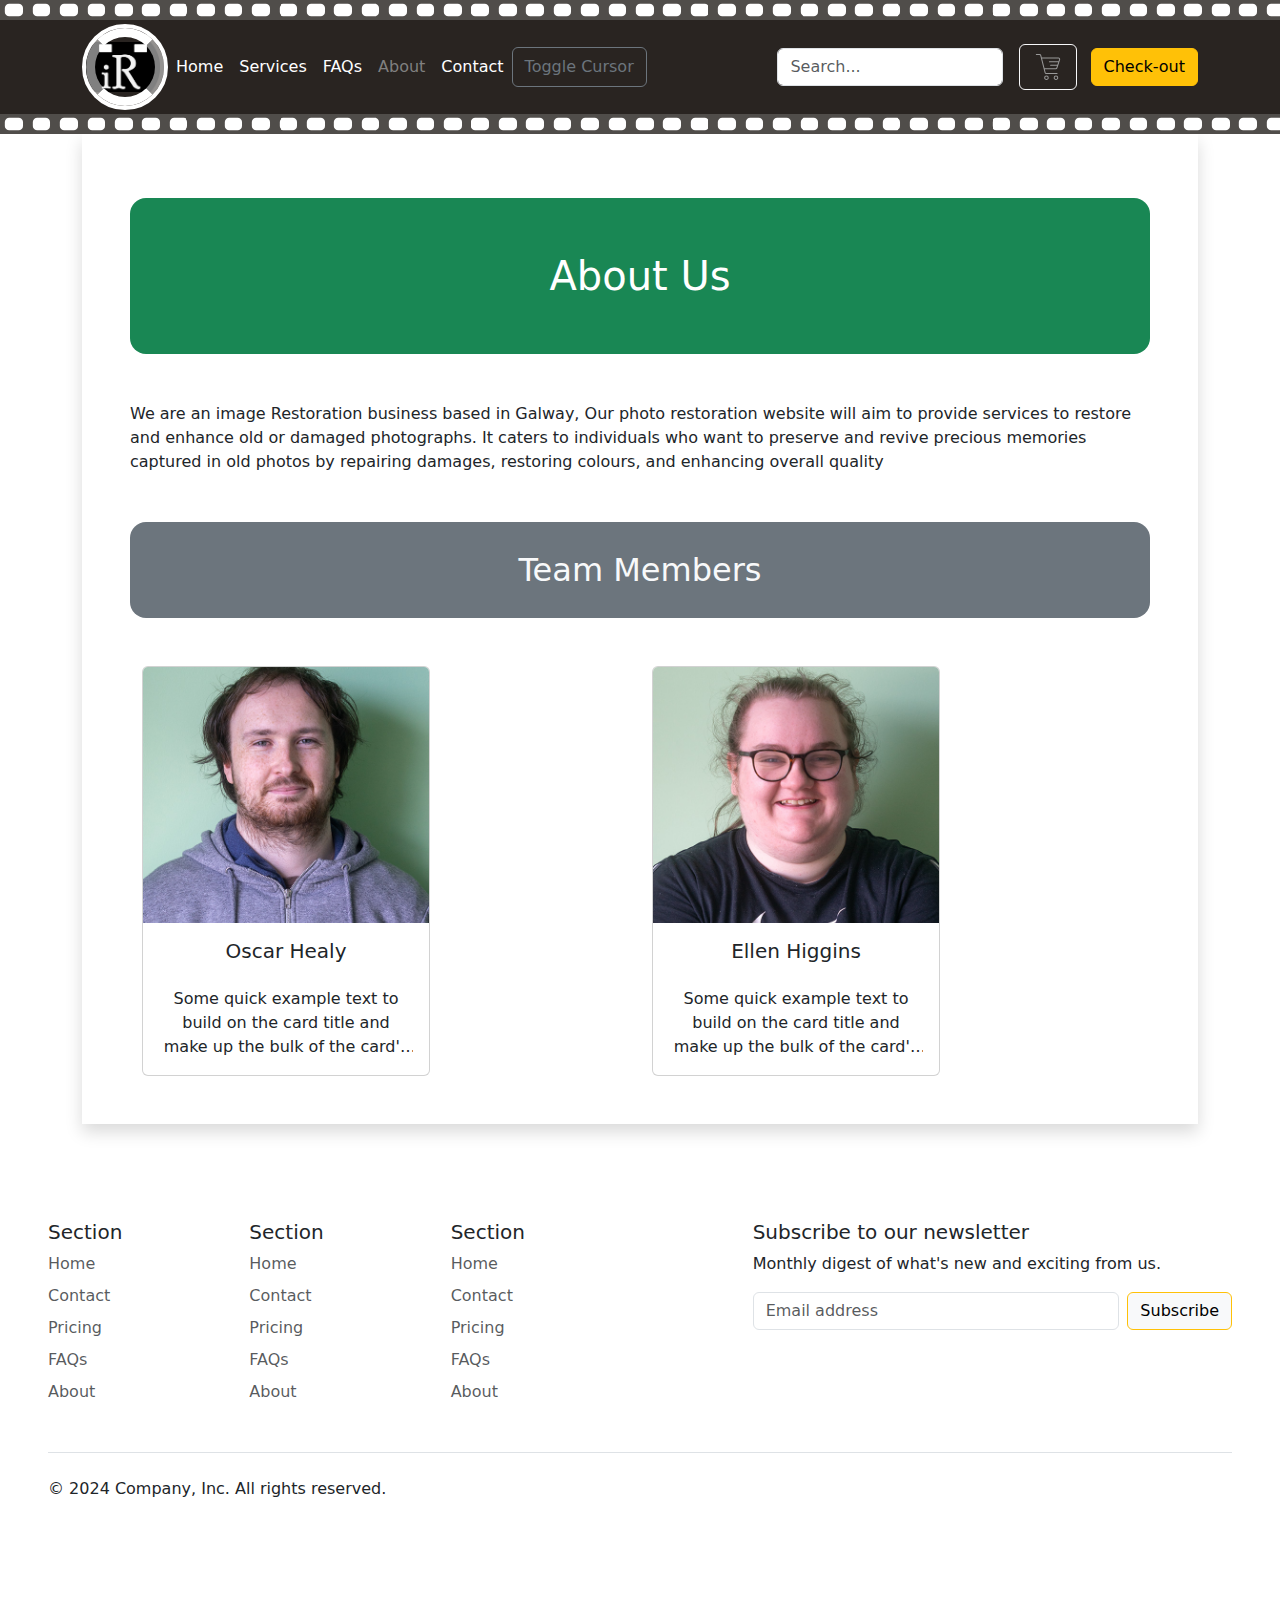
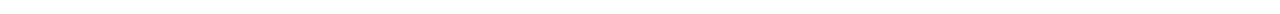
==== About.html @ f8aeedea "changed margin" ====
<!DOCTYPE html>
<html lang="en">

<head>
  <!-- Google tag (gtag.js) -->
  <script async src="https://www.googletagmanager.com/gtag/js?id=G-GV119VCZ6M"></script>
  <script>
    window.dataLayer = window.dataLayer || [];
    function gtag() { dataLayer.push(arguments); }
    gtag('js', new Date());

    gtag('config', 'G-GV119VCZ6M');
  </script>

  <meta charset="UTF-8">
  <meta name="viewport" content="width=device-width, initial-scale=1.0">
  <title>ImageRetold| About</title>
  <script src="https://code.jquery.com/jquery-3.7.1.min.js"
    integrity="sha256-/JqT3SQfawRcv/BIHPThkBvs0OEvtFFmqPF/lYI/Cxo=" crossorigin="anonymous"></script>
  <link href="https://cdn.jsdelivr.net/npm/bootstrap@5.3.3/dist/css/bootstrap.min.css" rel="stylesheet"
    integrity="sha384-QWTKZyjpPEjISv5WaRU9OFeRpok6YctnYmDr5pNlyT2bRjXh0JMhjY6hW+ALEwIH" crossorigin="anonymous">

  <link rel="icon" type="image/x-icon" href="assets/icon.png">
  <link href="styles/custom.css" rel="stylesheet">
</head>

<body>

  <script src="boilerplate/header.js"></script>
  <!-- jquery cursor, canvas -->
  <!-- <script src="scripts/cursor.js"></script>-->
  <canvas id="myCanvas"></canvas>
  <div class="container">
    <main class="bg-white shadow p-5 mb-5">
      <div class="p-5 mb-5 mt-3 bg-success text-white fs-1 text-center rounded-4">
        About Us
      </div class="mt-3">
      <p>We are an image Restoration business based in Galway,

        Our photo restoration website will aim to provide services
        to restore and enhance old or damaged photographs.
        It caters to individuals who want to preserve and revive precious
        memories captured in old photos by
        repairing damages, restoring colours, and enhancing overall quality
      </p>

      <div class="p-4 mb-5 mt-5 bg-secondary text-light fs-2 text-center rounded-4">
        Team Members
      </div>
      <div class="container text-center">
        <div class="row">
          <div class="col-6">
            <div class="card" style="width: 18rem;">
              <img src="assets/DSC00307.jpg" class="card-img-top" alt="...">
              <h5 class="card-title mt-3">Oscar Healy</h5>
              <div class="card-body">
                <p class="card-text">Some quick example text to build on the card title and make up the bulk of the
                  card's content.</p>
              </div>
            </div>
          </div>
          <div class="col">
            <div class="col-6">
              <div class="card" style="width: 18rem;">
                <img src="assets/DSC00306.jpg" class="card-img-top" alt="...">
                <h5 class="card-title mt-3">Ellen Higgins</h5>
                <div class="card-body">
                  <p class="card-text">Some quick example text to build on the card title and make up the bulk of the
                    card's content.</p>
                </div>
          </div>
        </div>
      </div>
     
        


    </main>
    <side class="bg-dark"></side>


  </div>


  <script src="boilerplate/footer.js"></script>

</body>

</html>
---- styles/custom.css ----
:root {
  /* colours */
  --col_film: #292421;
  --col_filmEdge: #3e3a37;
  --col_light: rgba(255,255,255,1);
  --col_lightAlt: rgba(255,255,255,.5);
  /* gradients */
  --col_grad: linear-gradient(to bottom, #ff8a00, #da1b60); 
  /* logo size */
  --size_logo: 50px;
  --size_lRim: 60px;  
  --size_lStroke: 4px;
  --size_lStroke2: 9px;
  --logoMargin: 14px; 

  /* disable horizonal scrolling */
  max-width: 100%;
  overflow-x: hidden;
} 
/* trouble shooting css */
.border {
  border: solid 1px red;
}
main{
  min-height: 80vh;
}
#cart{
  filter: invert(40%);
}
canvas{
  position: absolute;
  z-index: 999;
  pointer-events: none;
}

.sprocket {
  background-image: url(../assets/sprocket.svg);
  background-color: var(--col_filmEdge);
  background-repeat: space;
  animation: sprockets 2s linear infinite;
  opacity: .9;
  width: 105%;
  height: 20px;
  margin-left: -27px;
}

header {
  background-color: var(--col_film);
}
li:hover{
  opacity: .5;
}
li:active{
  border-radius: 25px;
  background: linear-gradient(
    45deg,
    hsla(168, 85%, 52%, 0.5),
    hsla(263, 88%, 45%, 0.5) 100%
  );
}
.logoRing3 {
  display: inline-flex;
  border: solid var(--size_lStroke) var(--col_light);
  border-radius: 50%;
}

.logoRing2 {
  border: var(--size_lStroke2) solid var(--col_lightAlt);
  border-top: var(--size_lStroke2) solid var(--col_light);
  border-bottom: var(--size_lStroke2) solid var(--col_light);
  
  border-radius: 50%;
  z-index: 1;
}
.logoRing2:hover {
  animation: spin 2s linear infinite;
}

.logoRing1 {
  width: var(--size_lRim);
  height: var(--size_lRim);
}

.logo {
  position: absolute;
  margin: var(--logoMargin) 0;
  height: var(--size_logo);
}
.custom-shadow{
  border-top: solid 3px #3e3a37!important;
}
.card img{
  height: 16rem;
  object-fit: cover;
  contain: content;
}
.card-text{
  display: -webkit-box;
  -webkit-line-clamp: 3;
  -webkit-box-orient: vertical;
  overflow: hidden;
}
#logoBanner{
  display: block;
  margin: auto;
}

@keyframes spin {
  0% {
    transform: rotate(0deg);
  }

  100% {
    transform: rotate(360deg);
  }
}
@keyframes sprockets {
  0% {
    translate: 0px;
  }

  100% {
    translate: 27px;
  }
}
li,ul{
  list-style-type: none;
}
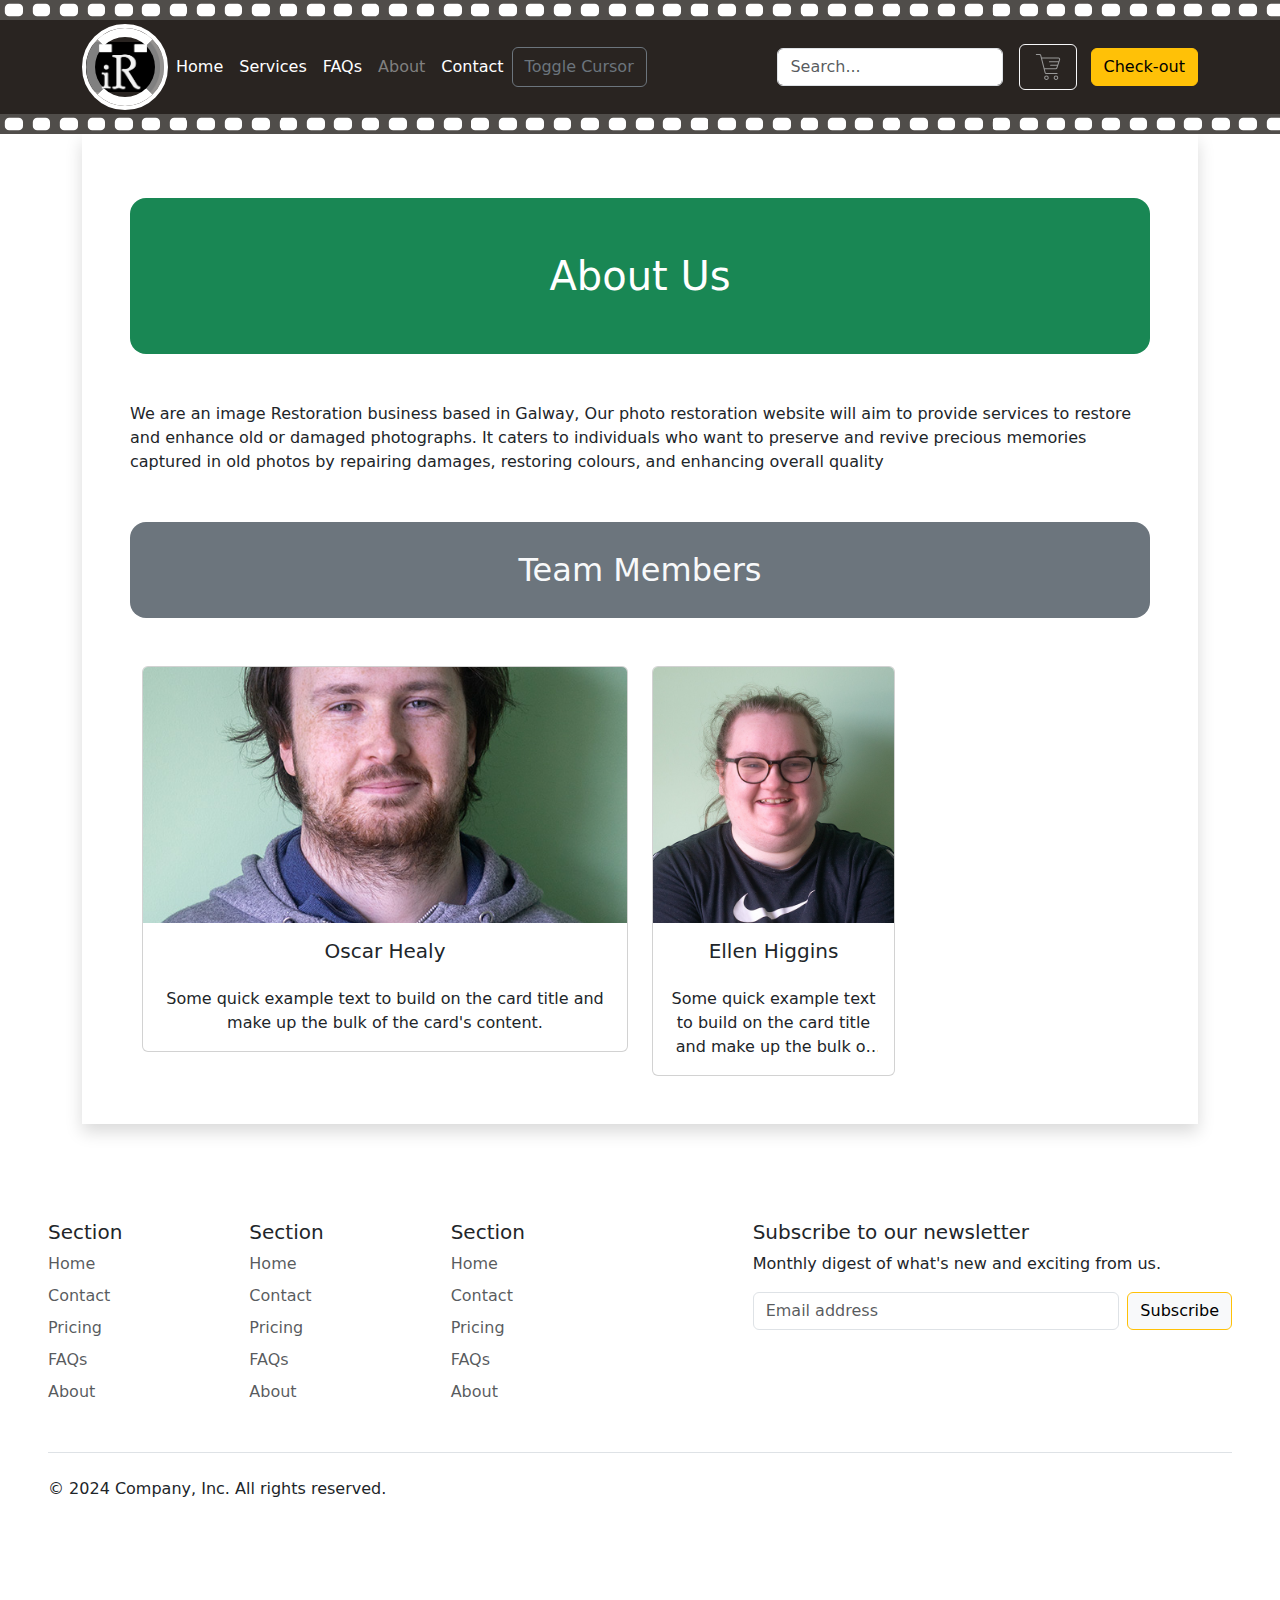
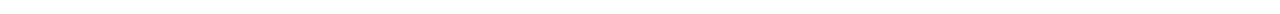
==== commit 16e1e7a0: "changed size" ====
--- a/About.html
+++ b/About.html
@@ -50,7 +50,7 @@
       <div class="container text-center">
         <div class="row">
           <div class="col-6">
-            <div class="card" style="width: 18rem;">
+            <div class="card" >
               <img src="assets/DSC00307.jpg" class="card-img-top" alt="...">
               <h5 class="card-title mt-3">Oscar Healy</h5>
               <div class="card-body">
@@ -61,7 +61,7 @@
           </div>
           <div class="col">
             <div class="col-6">
-              <div class="card" style="width: 18rem;">
+              <div class="card" >
                 <img src="assets/DSC00306.jpg" class="card-img-top" alt="...">
                 <h5 class="card-title mt-3">Ellen Higgins</h5>
                 <div class="card-body">
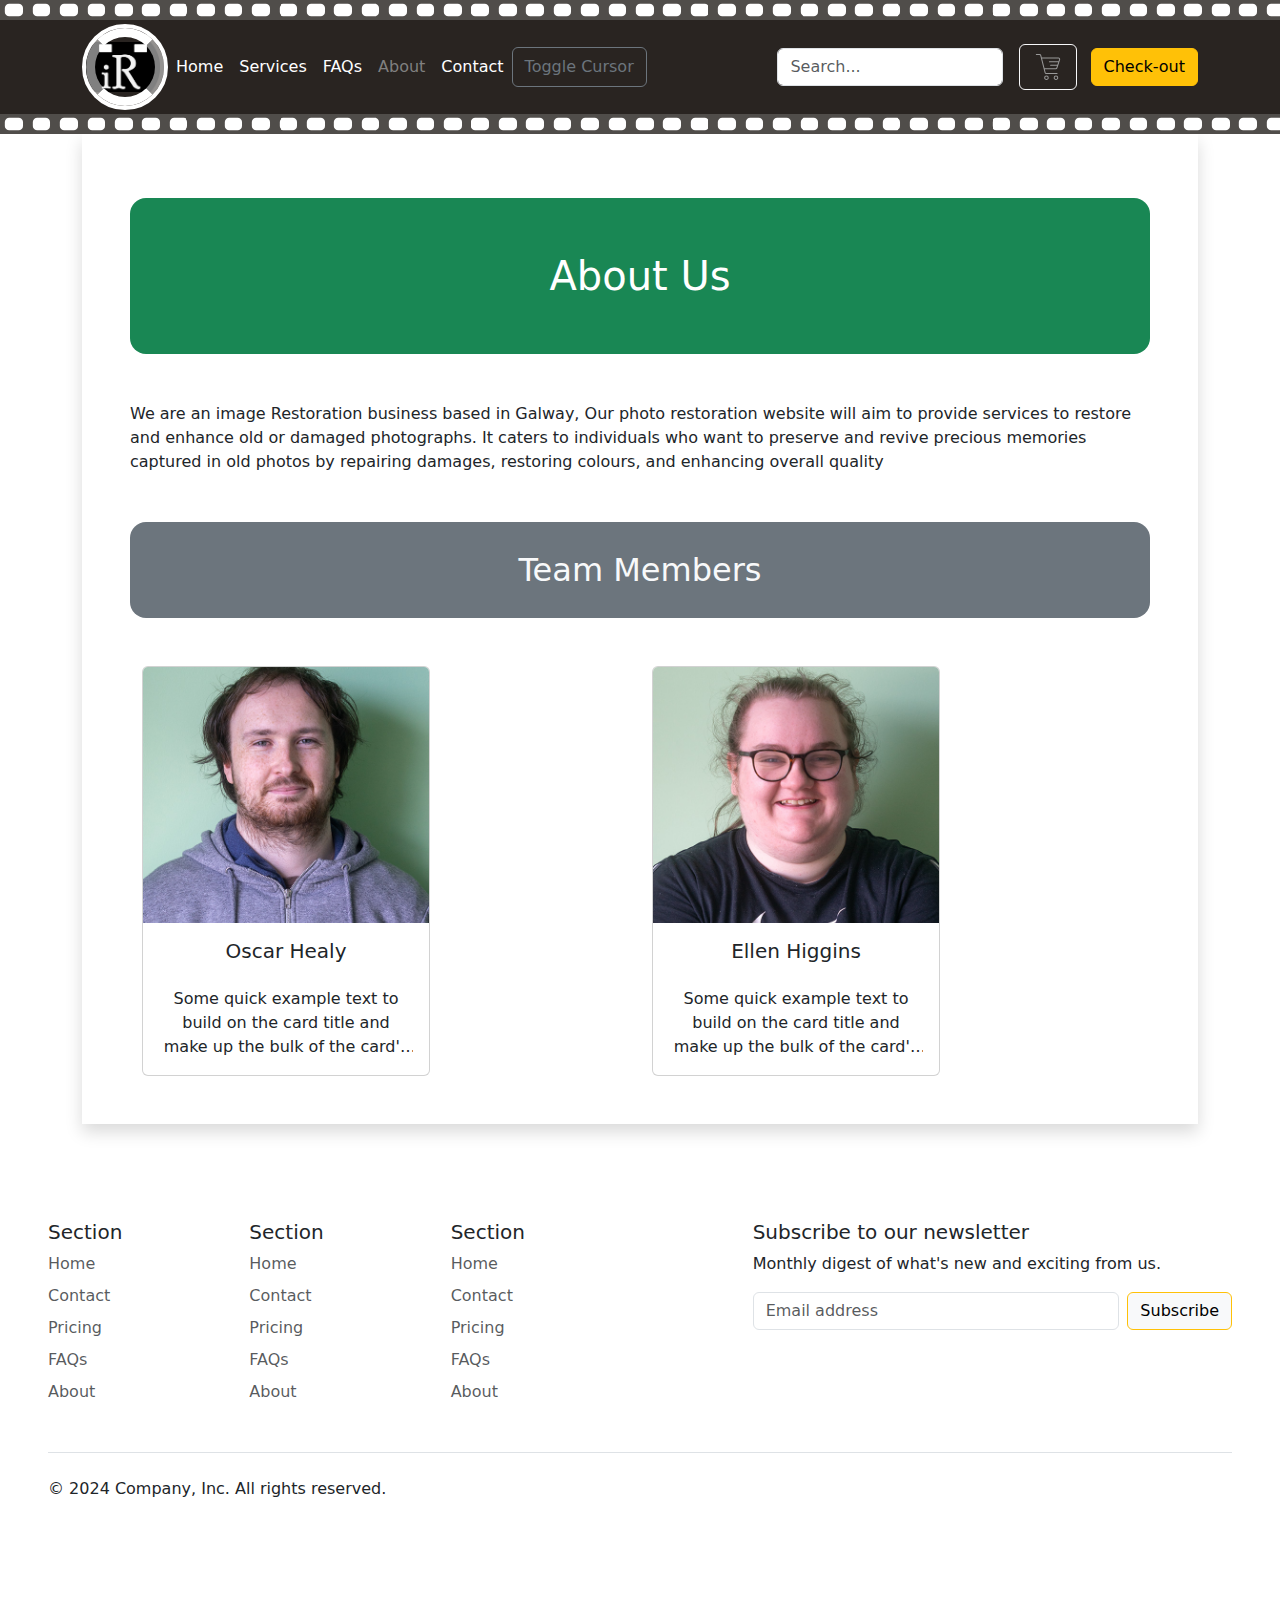
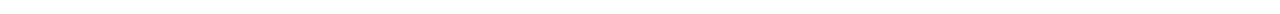
==== commit 4432abd5: "put back in width" ====
--- a/About.html
+++ b/About.html
@@ -50,7 +50,7 @@
       <div class="container text-center">
         <div class="row">
           <div class="col-6">
-            <div class="card" >
+            <div class="card" style="width: 18rem;">
               <img src="assets/DSC00307.jpg" class="card-img-top" alt="...">
               <h5 class="card-title mt-3">Oscar Healy</h5>
               <div class="card-body">
@@ -61,7 +61,7 @@
           </div>
           <div class="col">
             <div class="col-6">
-              <div class="card" >
+              <div class="card" style="width: 18rem;">
                 <img src="assets/DSC00306.jpg" class="card-img-top" alt="...">
                 <h5 class="card-title mt-3">Ellen Higgins</h5>
                 <div class="card-body">
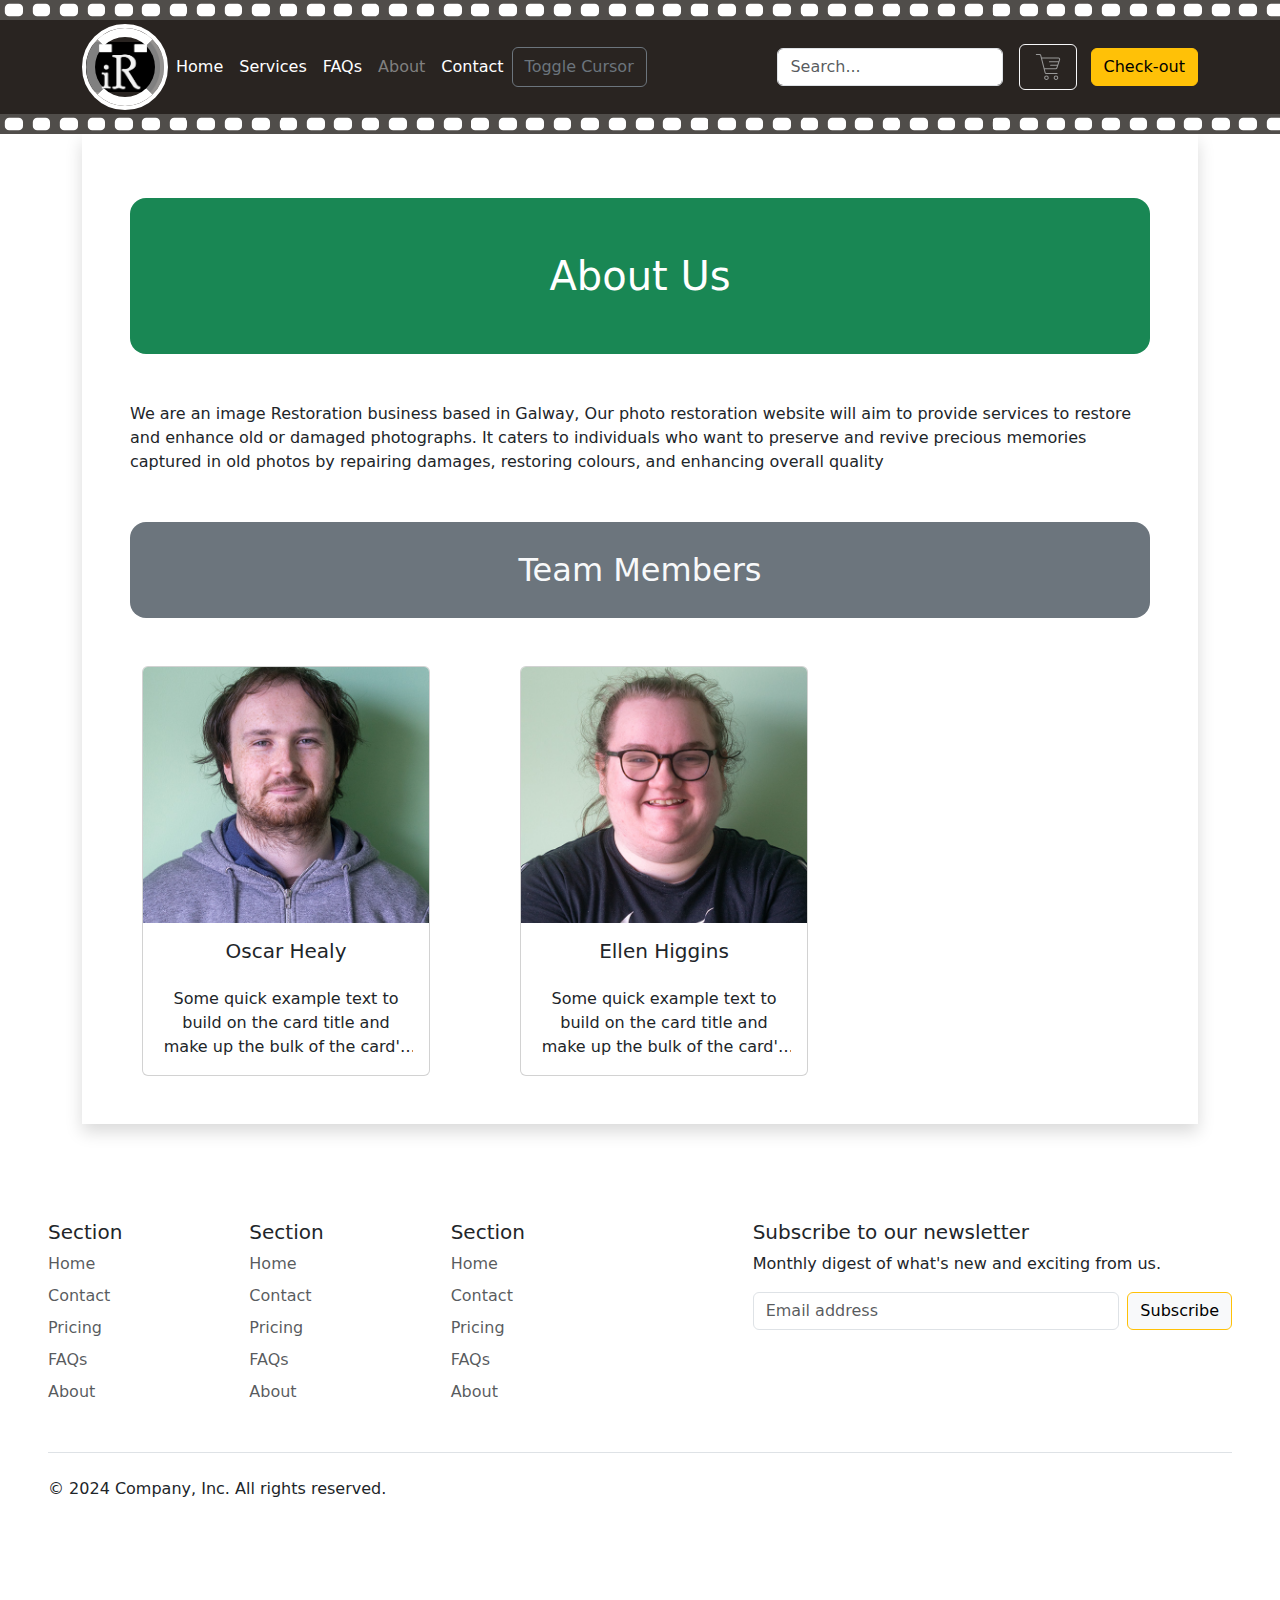
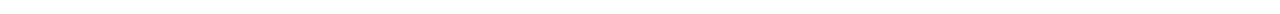
==== commit 4c7fcb5a: "about" ====
--- a/About.html
+++ b/About.html
@@ -47,9 +47,9 @@
       <div class="p-4 mb-5 mt-5 bg-secondary text-light fs-2 text-center rounded-4">
         Team Members
       </div>
-      <div class="container text-center">
+      <div class="container text-center profiles">
         <div class="row">
-          <div class="col-6">
+          <div class="col-6 ">
             <div class="card" style="width: 18rem;">
               <img src="assets/DSC00307.jpg" class="card-img-top" alt="...">
               <h5 class="card-title mt-3">Oscar Healy</h5>
@@ -59,6 +59,7 @@
               </div>
             </div>
           </div>
+          
           <div class="col">
             <div class="col-6">
               <div class="card" style="width: 18rem;">
--- a/styles/custom.css
+++ b/styles/custom.css
@@ -104,6 +104,10 @@
   display: block;
   margin: auto;
 }
+.profiles{
+  display: grid;
+  grid-template-columns: auto auto auto;
+}
 
 @keyframes spin {
   0% {
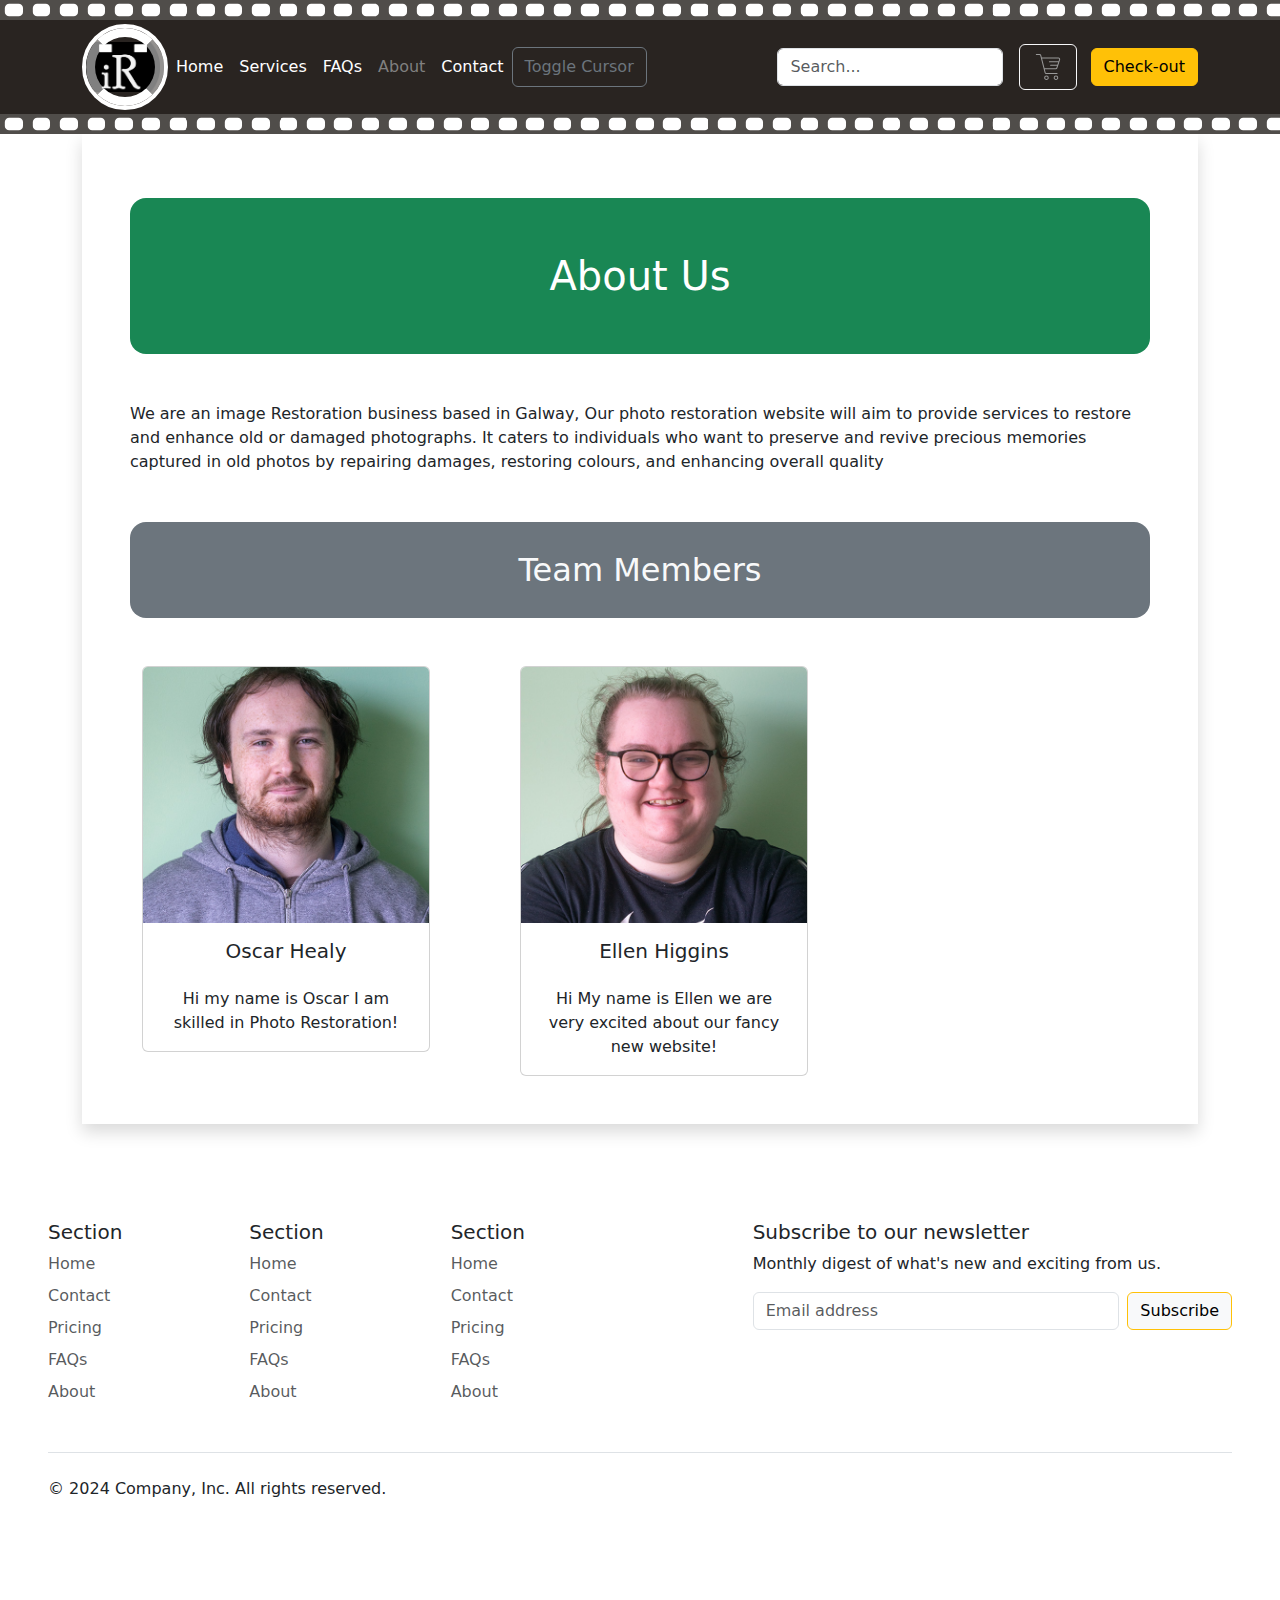
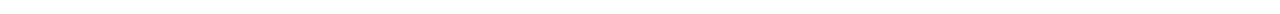
==== commit 7f9c9232: "modified:   About.html" ====
--- a/About.html
+++ b/About.html
@@ -54,8 +54,7 @@
               <img src="assets/DSC00307.jpg" class="card-img-top" alt="...">
               <h5 class="card-title mt-3">Oscar Healy</h5>
               <div class="card-body">
-                <p class="card-text">Some quick example text to build on the card title and make up the bulk of the
-                  card's content.</p>
+                <p class="card-text">Hi my name is Oscar I am skilled in Photo Restoration!</p>
               </div>
             </div>
           </div>
@@ -66,8 +65,7 @@
                 <img src="assets/DSC00306.jpg" class="card-img-top" alt="...">
                 <h5 class="card-title mt-3">Ellen Higgins</h5>
                 <div class="card-body">
-                  <p class="card-text">Some quick example text to build on the card title and make up the bulk of the
-                    card's content.</p>
+                  <p class="card-text">Hi My name is Ellen we are very excited about our fancy new website!</p>
                 </div>
           </div>
         </div>
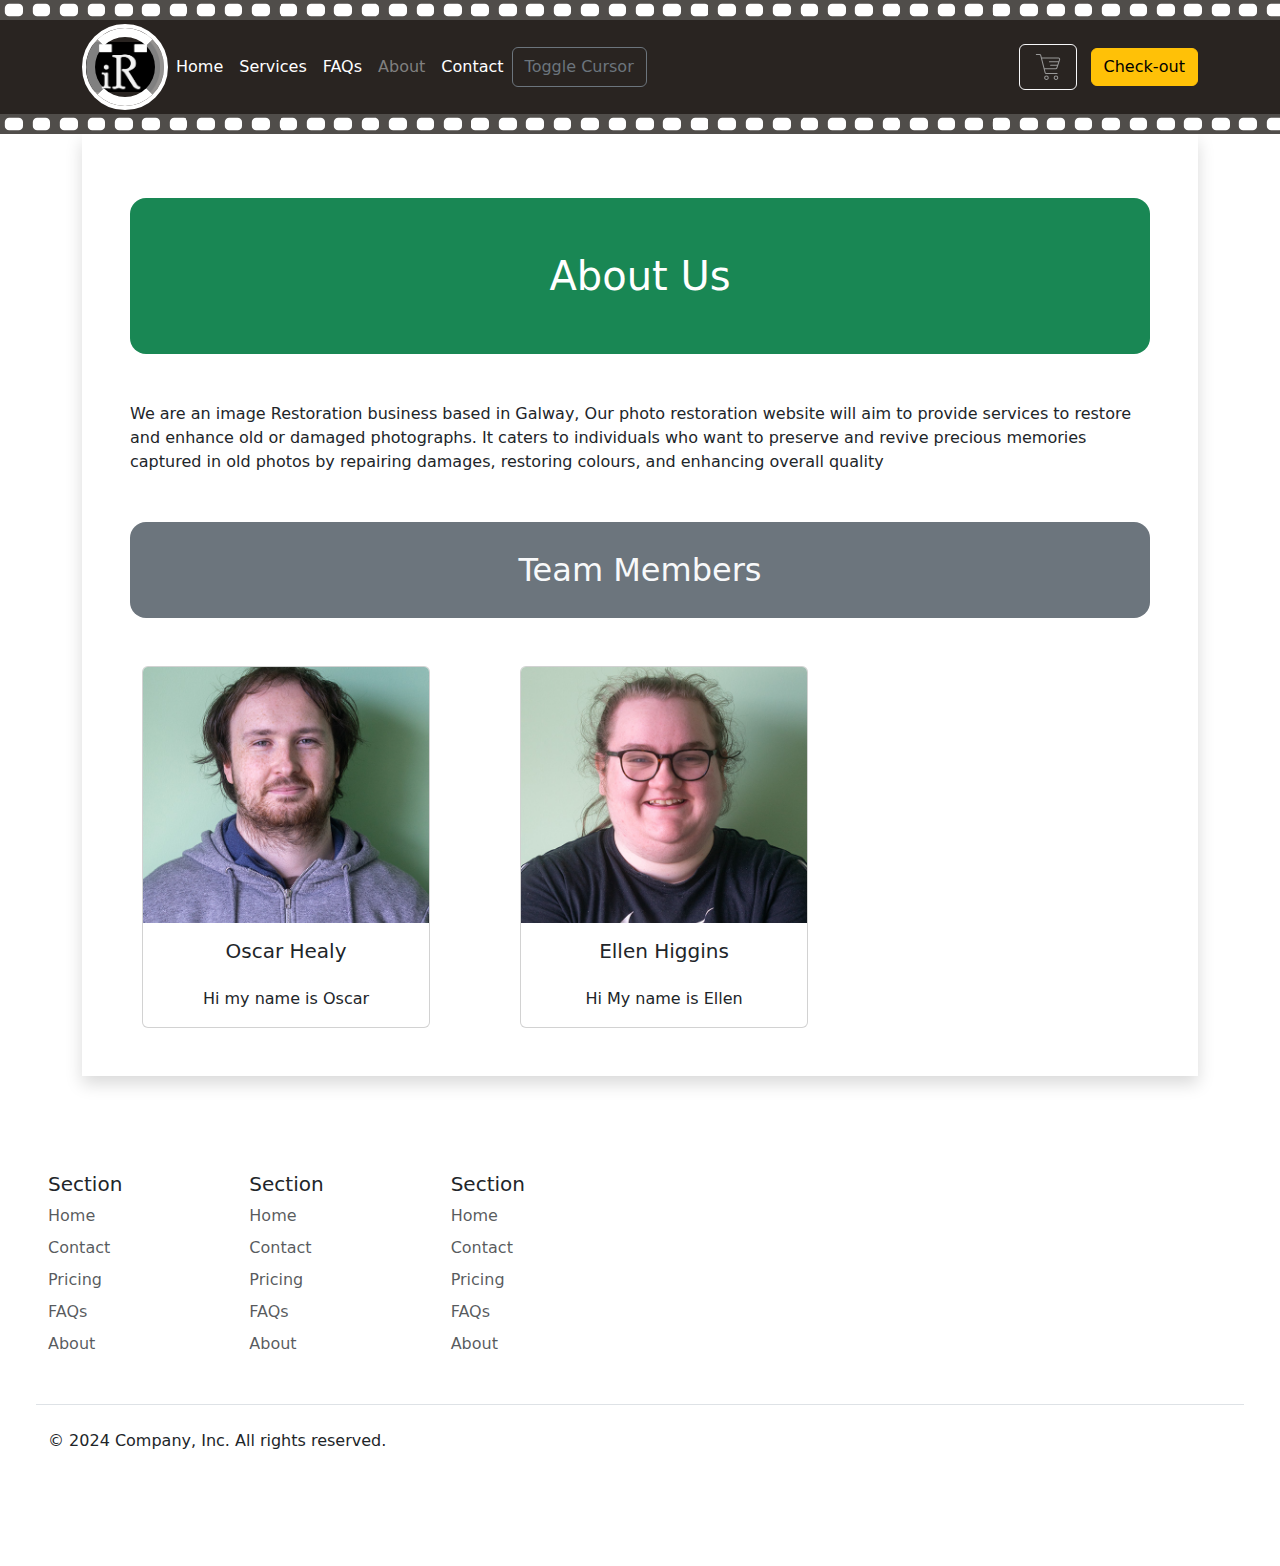
==== commit d08fb47d: "added faq and changed about" ====
--- a/About.html
+++ b/About.html
@@ -54,7 +54,7 @@
               <img src="assets/DSC00307.jpg" class="card-img-top" alt="...">
               <h5 class="card-title mt-3">Oscar Healy</h5>
               <div class="card-body">
-                <p class="card-text">Hi my name is Oscar I am skilled in Photo Restoration!</p>
+                <p class="card-text">Hi my name is Oscar </p>
               </div>
             </div>
           </div>
@@ -65,7 +65,7 @@
                 <img src="assets/DSC00306.jpg" class="card-img-top" alt="...">
                 <h5 class="card-title mt-3">Ellen Higgins</h5>
                 <div class="card-body">
-                  <p class="card-text">Hi My name is Ellen we are very excited about our fancy new website!</p>
+                  <p class="card-text">Hi My name is Ellen  </p>
                 </div>
           </div>
         </div>
@@ -80,7 +80,7 @@
 
   </div>
 
-
+  <script type="text/javascript">(function(){d=document;s=d.createElement("script");s.src="https://widget.supportai.com/a044013f19022b4.js";s.async=1;d.getElementsByTagName("head")[0].appendChild(s);})();</script>
   <script src="boilerplate/footer.js"></script>
 
 </body>
--- a/styles/custom.css
+++ b/styles/custom.css
@@ -42,6 +42,11 @@
   width: 105%;
   height: 20px;
   margin-left: -27px;
+}
+.description{
+  width: 400px;
+  display: grid;
+  grid-template-columns: auto auto auto;
 }
 
 header {
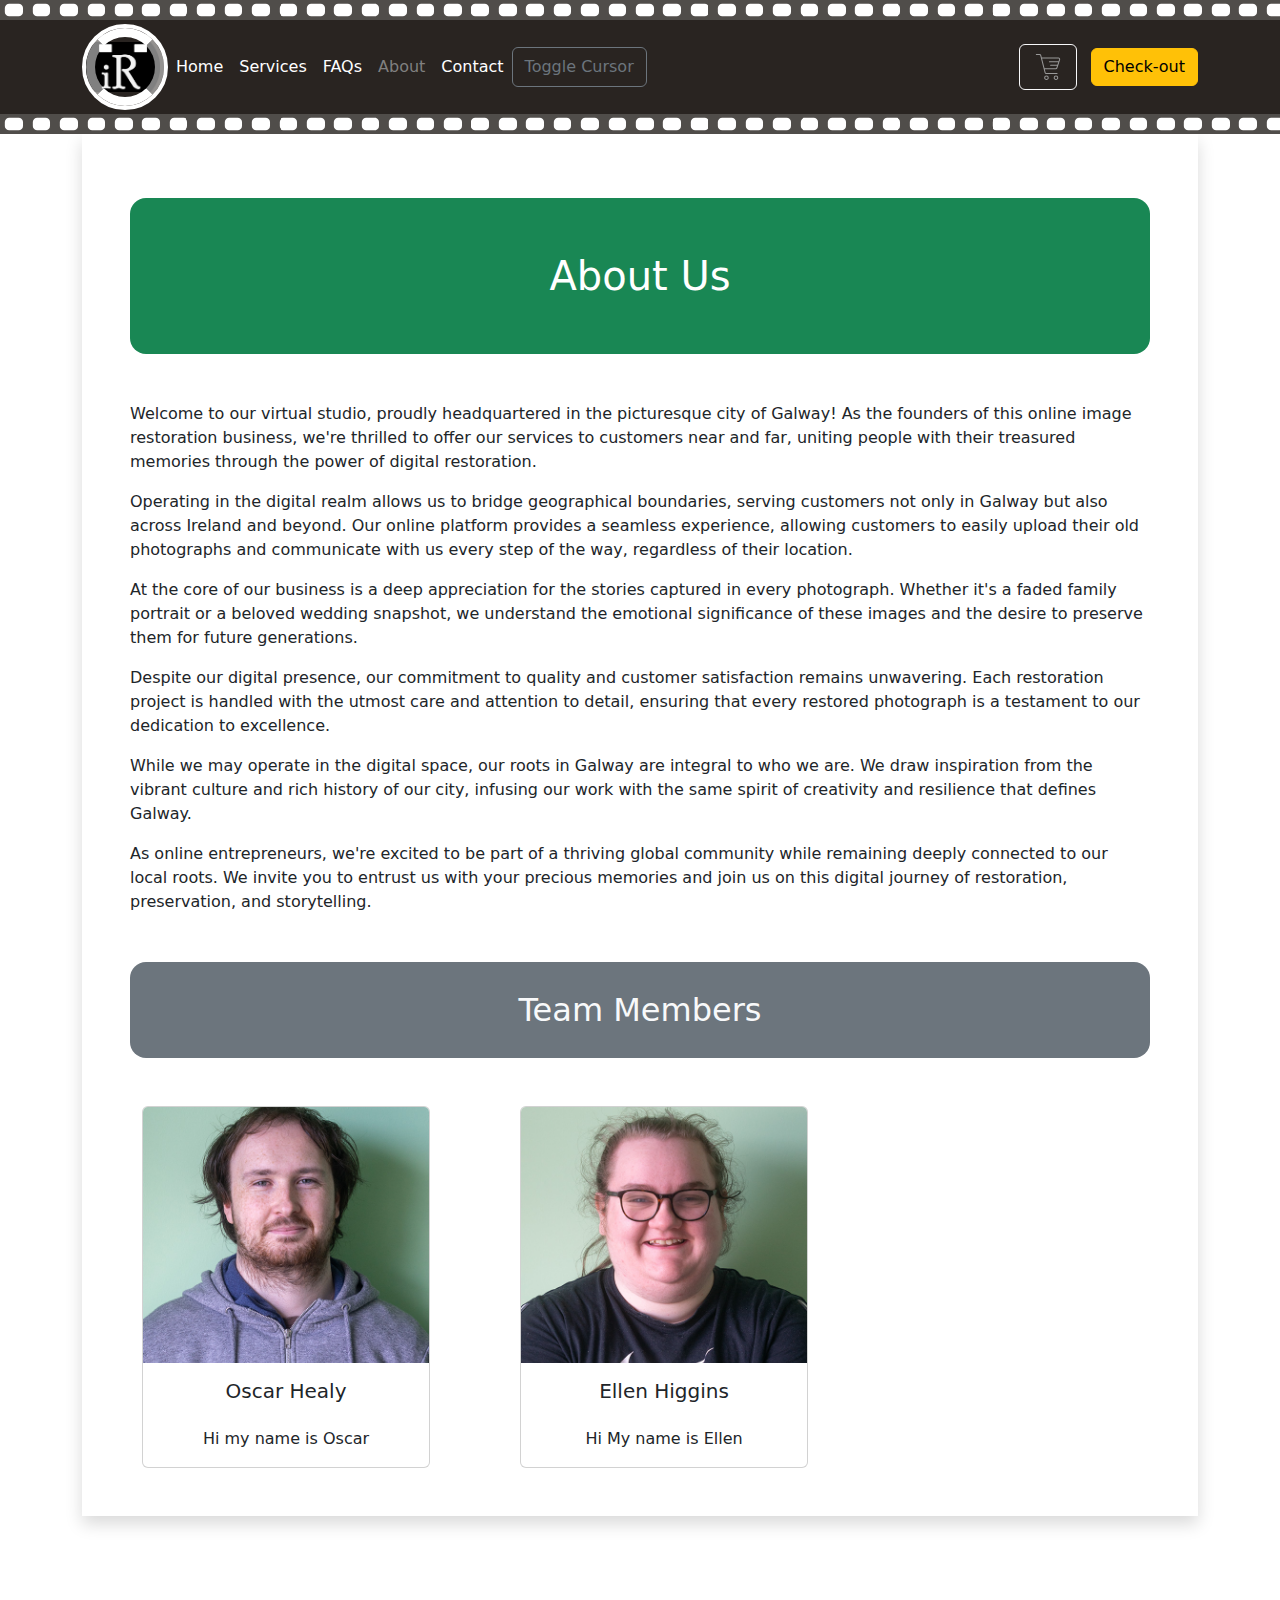
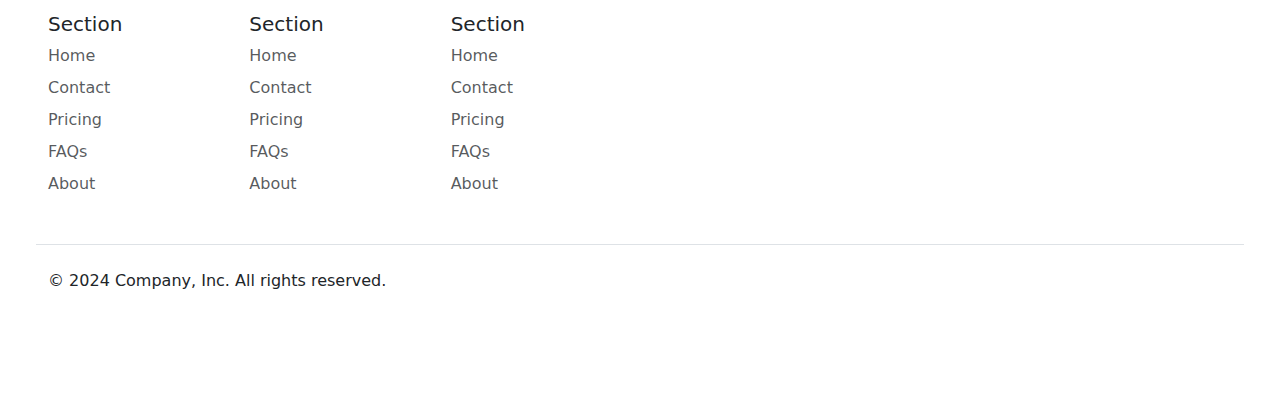
==== commit 0a4592a9: "madeChanges" ====
--- a/About.html
+++ b/About.html
@@ -34,15 +34,31 @@
     <main class="bg-white shadow p-5 mb-5">
       <div class="p-5 mb-5 mt-3 bg-success text-white fs-1 text-center rounded-4">
         About Us
-      </div class="mt-3">
-      <p>We are an image Restoration business based in Galway,
+      </div>
+      <div>
+        <p>
+          Welcome to our virtual studio, proudly headquartered in the picturesque city of Galway! As the founders of
+          this online image restoration business, we're thrilled to offer our services to customers near and far,
+          uniting people with their treasured memories through the power of digital restoration.
+        </p>
+        <p>Operating in the digital realm allows us to bridge geographical boundaries, serving customers not only in
+          Galway but also across Ireland and beyond. Our online platform provides a seamless experience, allowing
+          customers to easily upload their old photographs and communicate with us every step of the way, regardless of
+          their location.</p>
+        <p>At the core of our business is a deep appreciation for the stories captured in every photograph. Whether it's
+          a faded family portrait or a beloved wedding snapshot, we understand the emotional significance of these
+          images and the desire to preserve them for future generations.</p>
+        <p>Despite our digital presence, our commitment to quality and customer satisfaction remains unwavering. Each
+          restoration project is handled with the utmost care and attention to detail, ensuring that every restored
+          photograph is a testament to our dedication to excellence.</p>
+        <p>While we may operate in the digital space, our roots in Galway are integral to who we are. We draw
+          inspiration from the vibrant culture and rich history of our city, infusing our work with the same spirit of
+          creativity and resilience that defines Galway.</p>
+        <p>As online entrepreneurs, we're excited to be part of a thriving global community while remaining deeply
+          connected to our local roots. We invite you to entrust us with your precious memories and join us on this
+          digital journey of restoration, preservation, and storytelling.</p>
+      </div>
 
-        Our photo restoration website will aim to provide services
-        to restore and enhance old or damaged photographs.
-        It caters to individuals who want to preserve and revive precious
-        memories captured in old photos by
-        repairing damages, restoring colours, and enhancing overall quality
-      </p>
 
       <div class="p-4 mb-5 mt-5 bg-secondary text-light fs-2 text-center rounded-4">
         Team Members
@@ -58,30 +74,29 @@
               </div>
             </div>
           </div>
-          
+
           <div class="col">
             <div class="col-6">
               <div class="card" style="width: 18rem;">
                 <img src="assets/DSC00306.jpg" class="card-img-top" alt="...">
                 <h5 class="card-title mt-3">Ellen Higgins</h5>
                 <div class="card-body">
-                  <p class="card-text">Hi My name is Ellen  </p>
+                  <p class="card-text">Hi My name is Ellen </p>
                 </div>
+              </div>
+            </div>
           </div>
-        </div>
-      </div>
-     
-        
-
-
+          
     </main>
     <side class="bg-dark"></side>
 
-
+    <button onclick="topFunction()" id="myBtn" title="Go to top">Top</button>
   </div>
 
-  <script type="text/javascript">(function(){d=document;s=d.createElement("script");s.src="https://widget.supportai.com/a044013f19022b4.js";s.async=1;d.getElementsByTagName("head")[0].appendChild(s);})();</script>
+  <script
+    type="text/javascript">(function () { d = document; s = d.createElement("script"); s.src = "https://widget.supportai.com/a044013f19022b4.js"; s.async = 1; d.getElementsByTagName("head")[0].appendChild(s); })();</script>
   <script src="boilerplate/footer.js"></script>
+  <script src="scripts/backtotop.js"></script>
 
 </body>
 
--- a/styles/custom.css
+++ b/styles/custom.css
@@ -134,4 +134,23 @@
 }
 li,ul{
   list-style-type: none;
+}
+#myBtn {
+  display: none; /* Hidden by default */
+  position: fixed; /* Fixed/sticky position */
+  bottom: 20px; /* Place the button at the bottom of the page */
+  left: 30px; 
+  z-index: 99; /* Make sure it does not overlap */
+  border: none; /* Remove borders */
+  outline: none; /* Remove outline */
+  background-color: black; /* Set a background color */
+  color: white; /* Text color */
+  cursor: pointer; /* Add a mouse pointer on hover */
+  padding: 15px; /* Some padding */
+  border-radius: 10px; /* Rounded corners */
+  font-size: 18px; /* Increase font size */
+}
+#myBtn:hover {
+  background-color: #ffc107; /* Add a dark-grey background on hover */
+  color: white;
 }